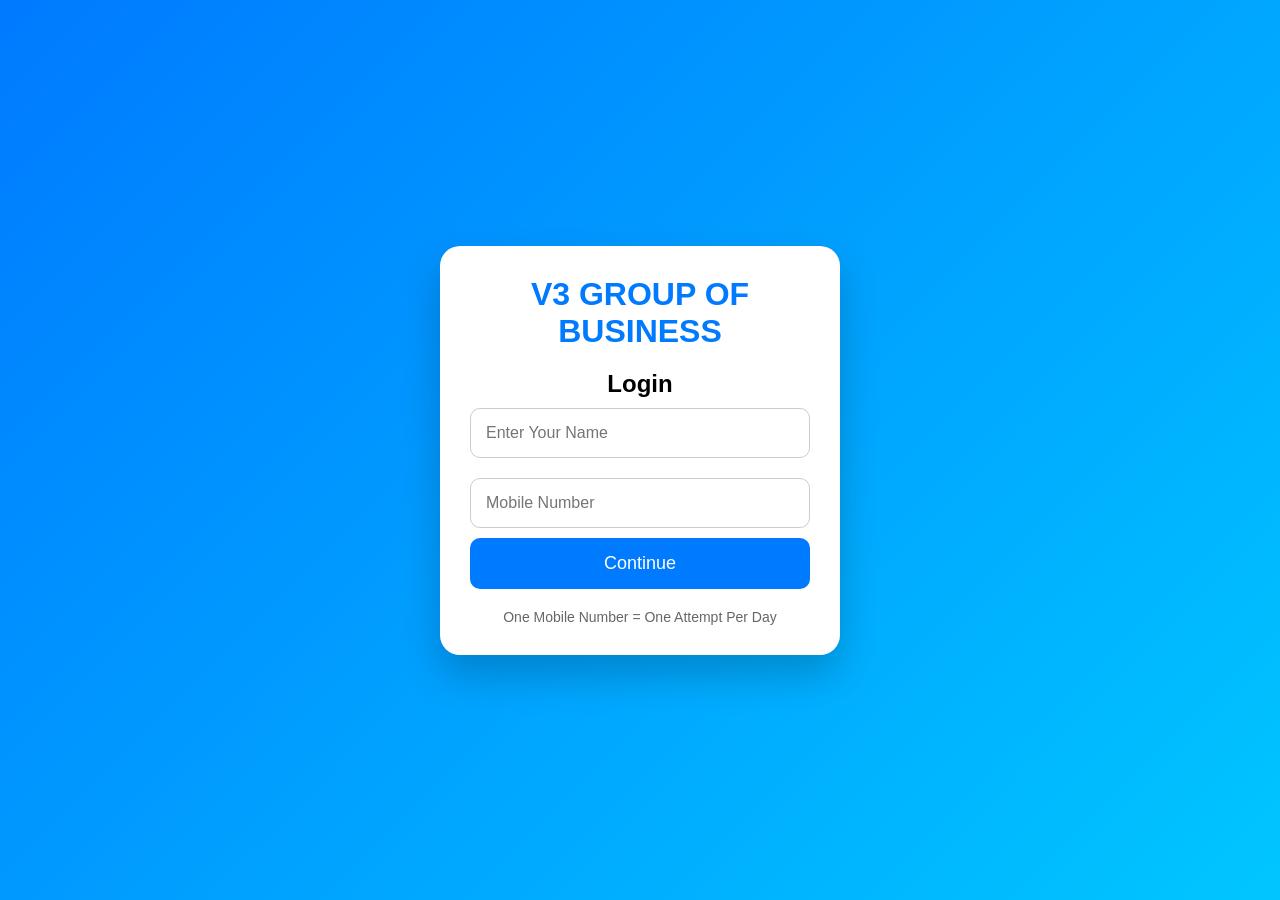
==== login.html @ faf90b87 "Create login.html for user authentication This file contains the HTML structure and styling for a lo" ====
<!DOCTYPE html>
<html lang="en">
<head>
<meta charset="UTF-8">
<meta name="viewport" content="width=device-width, initial-scale=1.0">
<title>Login - V3 Group of Business</title>

<style>
*{
margin:0;
padding:0;
box-sizing:border-box;
font-family:Arial,sans-serif;
}

body{
height:100vh;
display:flex;
justify-content:center;
align-items:center;
background:linear-gradient(135deg,#007AFF,#00C6FF);
}

.card{
width:400px;
background:white;
padding:30px;
border-radius:20px;
box-shadow:0 20px 40px rgba(0,0,0,.2);
text-align:center;
}

h1{
color:#007AFF;
margin-bottom:20px;
}

input{
width:100%;
padding:15px;
margin:10px 0;
border-radius:10px;
border:1px solid #ccc;
font-size:16px;
}

button{
width:100%;
padding:15px;
background:#007AFF;
color:white;
border:none;
border-radius:10px;
font-size:18px;
cursor:pointer;
}

button:hover{
background:#0056d6;
}

p{
margin-top:20px;
font-size:14px;
color:#666;
}
</style>

</head>

<body>

<div class="card">

<h1>V3 GROUP OF BUSINESS</h1>

<h2>Login</h2>

<input type="text" placeholder="Enter Your Name">

<input type="tel" placeholder="Mobile Number">

<button onclick="location.href='challenge.html'">

Continue

</button>

<p>One Mobile Number = One Attempt Per Day</p>

</div>

</body>
</html>
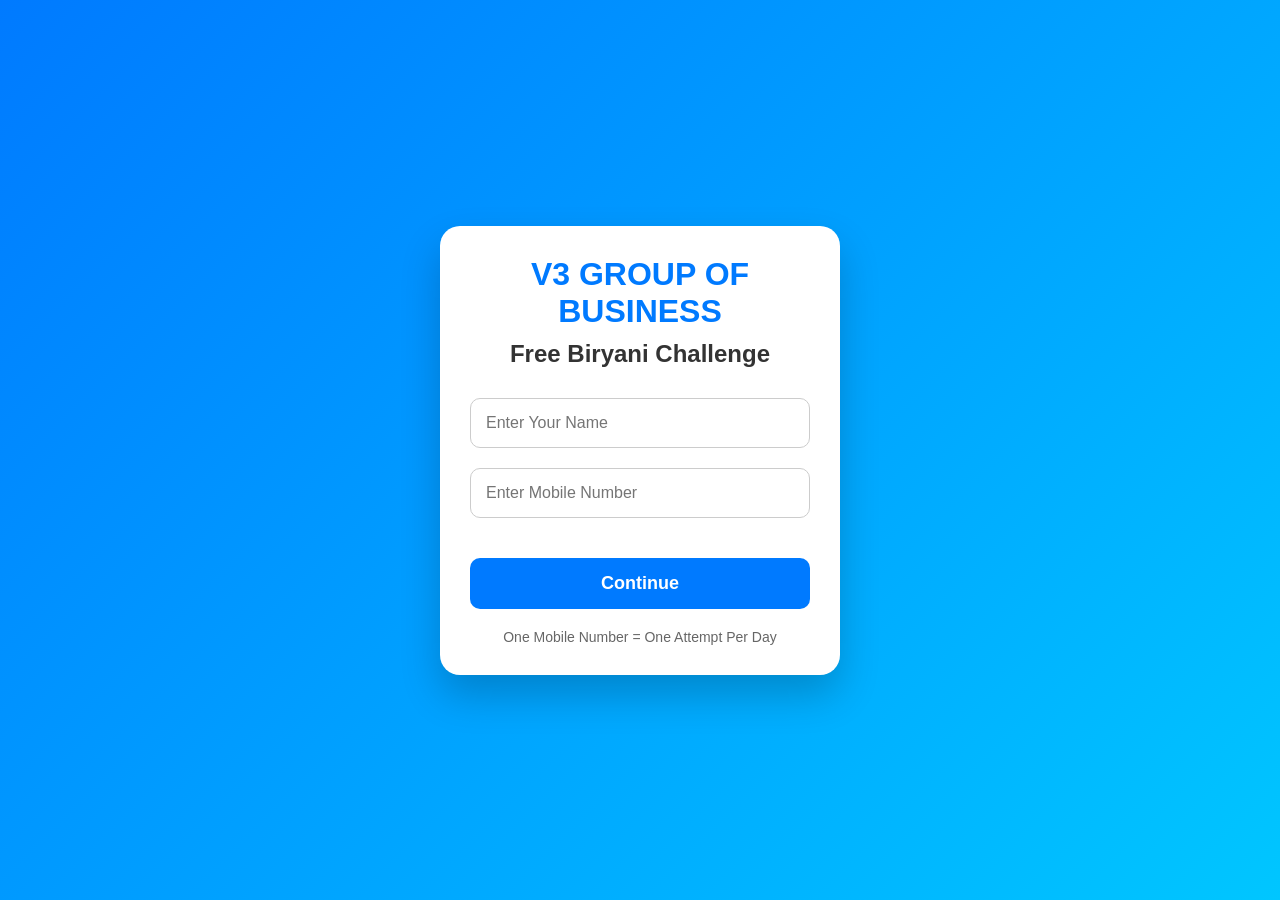
==== commit 428c41e6: "Update login page layout and functionality" ====
--- a/login.html
+++ b/login.html
@@ -23,6 +23,7 @@
 
 .card{
 width:400px;
+max-width:95%;
 background:white;
 padding:30px;
 border-radius:20px;
@@ -32,7 +33,12 @@
 
 h1{
 color:#007AFF;
+margin-bottom:10px;
+}
+
+h2{
 margin-bottom:20px;
+color:#333;
 }
 
 input{
@@ -42,21 +48,32 @@
 border-radius:10px;
 border:1px solid #ccc;
 font-size:16px;
+outline:none;
+}
+
+input:focus{
+border-color:#007AFF;
 }
 
 button{
 width:100%;
 padding:15px;
+margin-top:15px;
 background:#007AFF;
 color:white;
 border:none;
 border-radius:10px;
 font-size:18px;
 cursor:pointer;
+font-weight:bold;
 }
 
 button:hover{
 background:#0056d6;
+}
+
+#recaptcha-container{
+margin-top:15px;
 }
 
 p{
@@ -74,21 +91,54 @@
 
 <h1>V3 GROUP OF BUSINESS</h1>
 
-<h2>Login</h2>
+<h2>Free Biryani Challenge</h2>
 
-<input type="text" placeholder="Enter Your Name">
+<input
+type="text"
+id="name"
+placeholder="Enter Your Name"
+required>
 
-<input type="tel" placeholder="Mobile Number">
+<input
+type="tel"
+id="phone"
+placeholder="Enter Mobile Number"
+maxlength="10"
+required>
 
-<button onclick="location.href='challenge.html'">
+<div id="recaptcha-container"></div>
 
+<button onclick="continueGame()">
 Continue
-
 </button>
 
 <p>One Mobile Number = One Attempt Per Day</p>
 
 </div>
 
+<script>
+function continueGame(){
+
+const name=document.getElementById("name").value.trim();
+const phone=document.getElementById("phone").value.trim();
+
+if(name==""){
+alert("Please Enter Your Name");
+return;
+}
+
+if(phone.length!=10){
+alert("Enter Valid Mobile Number");
+return;
+}
+
+localStorage.setItem("playerName",name);
+localStorage.setItem("playerPhone",phone);
+
+window.location.href="challenge.html";
+
+}
+</script>
+
 </body>
 </html>
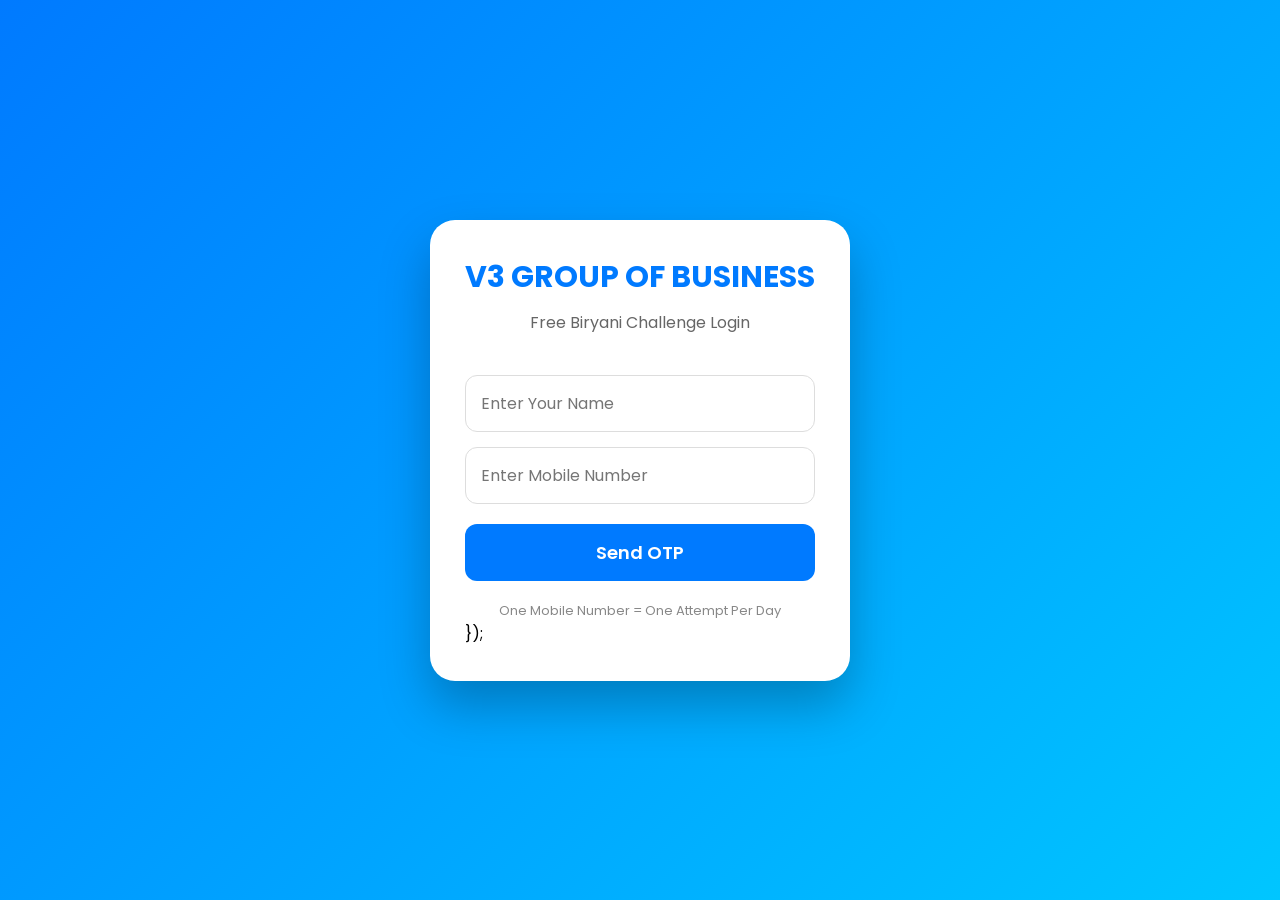
==== commit d6b46cdc: "Refactor login.html for improved structure and style" ====
--- a/login.html
+++ b/login.html
@@ -1,86 +1,198 @@
-<!DOCTYPE html>
+ <!DOCTYPE html>
 <html lang="en">
+
 <head>
+
 <meta charset="UTF-8">
+
 <meta name="viewport" content="width=device-width, initial-scale=1.0">
-<title>Login - V3 Group of Business</title>
+
+<title>V3 Group of Business Login</title>
+
+<link rel="preconnect" href="https://fonts.googleapis.com">
+
+<link rel="preconnect" href="https://fonts.gstatic.com" crossorigin>
+
+<link href="https://fonts.googleapis.com/css2?family=Poppins:wght@300;400;500;600;700&display=swap" rel="stylesheet">
 
 <style>
+
 *{
 margin:0;
 padding:0;
 box-sizing:border-box;
-font-family:Arial,sans-serif;
+font-family:'Poppins',sans-serif;
 }
 
 body{
+
+background:linear-gradient(135deg,#007AFF,#00C6FF);
+
 height:100vh;
+
 display:flex;
+
 justify-content:center;
+
 align-items:center;
-background:linear-gradient(135deg,#007AFF,#00C6FF);
+
+padding:20px;
+
 }
 
 .card{
-width:400px;
-max-width:95%;
-background:white;
-padding:30px;
-border-radius:20px;
-box-shadow:0 20px 40px rgba(0,0,0,.2);
+
+width:100%;
+max-width:420px;
+
+background:#fff;
+
+border-radius:25px;
+
+padding:35px;
+
+box-shadow:0 25px 50px rgba(0,0,0,.25);
+
+animation:fade .6s;
+
+}
+
+@keyframes fade{
+
+from{
+opacity:0;
+transform:translateY(30px);
+}
+
+to{
+opacity:1;
+transform:translateY(0);
+}
+
+}
+
+.logo{
+
+font-size:30px;
+
+font-weight:700;
+
 text-align:center;
-}
-
-h1{
+
 color:#007AFF;
+
 margin-bottom:10px;
-}
-
-h2{
-margin-bottom:20px;
-color:#333;
+
+}
+
+.subtitle{
+
+text-align:center;
+
+color:#666;
+
+margin-bottom:25px;
+
 }
 
 input{
+
 width:100%;
+
 padding:15px;
-margin:10px 0;
-border-radius:10px;
-border:1px solid #ccc;
+
+margin-top:15px;
+
+border-radius:12px;
+
+border:1px solid #ddd;
+
 font-size:16px;
+
 outline:none;
+
+transition:.3s;
+
 }
 
 input:focus{
+
 border-color:#007AFF;
+
+box-shadow:0 0 10px rgba(0,122,255,.25);
+
 }
 
 button{
+
 width:100%;
+
 padding:15px;
+
+margin-top:20px;
+
+border:none;
+
+border-radius:12px;
+
+background:#007AFF;
+
+color:white;
+
+font-size:18px;
+
+font-weight:600;
+
+cursor:pointer;
+
+transition:.3s;
+
+}
+
+button:hover{
+
+background:#005edb;
+
+}
+
+#otpBox{
+
+display:none;
+
+}
+
+#verifyBtn{
+
+display:none;
+
+background:#28a745;
+
+}
+
+#status{
+
+margin-top:20px;
+
+text-align:center;
+
+font-weight:600;
+
+color:#007AFF;
+
+}
+
+.small{
+
 margin-top:15px;
-background:#007AFF;
-color:white;
-border:none;
-border-radius:10px;
-font-size:18px;
-cursor:pointer;
-font-weight:bold;
-}
-
-button:hover{
-background:#0056d6;
-}
-
-#recaptcha-container{
-margin-top:15px;
-}
-
-p{
-margin-top:20px;
-font-size:14px;
-color:#666;
-}
+
+text-align:center;
+
+font-size:13px;
+
+color:#888;
+
+}
+
 </style>
 
 </head>
@@ -89,56 +201,252 @@
 
 <div class="card">
 
-<h1>V3 GROUP OF BUSINESS</h1>
-
-<h2>Free Biryani Challenge</h2>
+<div class="logo">
+
+V3 GROUP OF BUSINESS
+
+</div>
+
+<div class="subtitle">
+
+Free Biryani Challenge Login
+
+</div>
 
 <input
 type="text"
 id="name"
-placeholder="Enter Your Name"
-required>
+placeholder="Enter Your Name">
 
 <input
 type="tel"
 id="phone"
-placeholder="Enter Mobile Number"
-maxlength="10"
-required>
+placeholder="Enter Mobile Number">
 
 <div id="recaptcha-container"></div>
 
-<button onclick="continueGame()">
-Continue
+<button id="sendOtpBtn">
+
+Send OTP
+
 </button>
 
-<p>One Mobile Number = One Attempt Per Day</p>
+<div id="otpBox">
+
+<input
+type="number"
+id="otp"
+placeholder="Enter OTP">
 
 </div>
 
-<script>
-function continueGame(){
+<button id="verifyBtn">
+
+Verify OTP
+
+</button>
+
+<div id="status"></div>
+
+<div class="small">
+
+One Mobile Number = One Attempt Per Day
+
+</div<!-- Firebase SDK -->
+
+<script type="module">
+
+import { initializeApp } from "https://www.gstatic.com/firebasejs/10.12.2/firebase-app.js";
+
+import {
+getAuth,
+RecaptchaVerifier,
+signInWithPhoneNumber
+} from "https://www.gstatic.com/firebasejs/10.12.2/firebase-auth.js";
+
+import {
+getFirestore,
+doc,
+getDoc,
+setDoc
+} from "https://www.gstatic.com/firebasejs/10.12.2/firebase-firestore.js";
+
+const firebaseConfig = {
+apiKey: " AIzaSyCoCuThFeKjCY7ovam-PGIeY0mf37K5oJw",
+authDomain: "v3-timer-929d2.firebaseapp.com",
+
+projectId: "v3-timer-929d2",
+
+storageBucket: "v3-timer-929d2.firebasestorage.app",
+
+messagingSenderId: "721042527013",
+
+appId: "1:721042527013:web:694ccce77e908a72bbc0cc"
+
+};
+
+const app=initializeApp(firebaseConfig);
+
+const auth=getAuth(app);
+
+const db=getFirestore(app);
+
+window.recaptchaVerifier=new RecaptchaVerifier(auth,"recaptcha-container",{
+
+size:"normal"
+
+});
+
+const sendOtpBtn=document.getElementById("sendOtpBtn");
+
+const verifyBtn=document.getElementById("verifyBtn");
+
+const otpBox=document.getElementById("otpBox");
+
+const status=document.getElementById("status");
+
+let confirmationResult;sendOtpBtn.addEventListener("click",async()=>{
 
 const name=document.getElementById("name").value.trim();
+
 const phone=document.getElementById("phone").value.trim();
 
 if(name==""){
+
 alert("Please Enter Your Name");
+
 return;
+
 }
 
 if(phone.length!=10){
+
 alert("Enter Valid Mobile Number");
+
 return;
-}
+
+}
+
+status.innerHTML="Checking...";
+
+const docRef=doc(db,"users",phone);
+
+const docSnap=await getDoc(docRef);
+
+if(docSnap.exists()){
+
+const data=docSnap.data();
+
+const today=new Date().toLocaleDateString();
+
+if(data.lastPlayed==today){
+
+status.innerHTML="❌ You already played today.";
+
+return;
+
+}
+
+}
+
+const appVerifier=window.recaptchaVerifier;
+
+signInWithPhoneNumber(
+
+auth,
+
+"+91"+phone,
+
+appVerifier
+
+)
+
+.then((result)=>{
+
+confirmationResult=result;
+
+otpBox.style.display="block";
+
+verifyBtn.style.display="block";
+
+status.innerHTML="✅ OTP Sent Successfully";
+
+})
+
+.catch((error)=>{
+
+console.log(error);
+
+status.innerHTML="❌ OTP Failed. Try Again.";
+
+});verifyBtn.addEventListener("click", async () => {
+
+const otp = document.getElementById("otp").value.trim();
+
+if(otp==""){
+
+alert("Please Enter OTP");
+
+return;
+
+}
+
+confirmationResult.confirm(otp)
+
+.then(async(result)=>{
+
+const user=result.user;
+
+const name=document.getElementById("name").value.trim();
+
+const phone=document.getElementById("phone").value.trim();
+
+const today=new Date().toLocaleDateString();
+
+await setDoc(doc(db,"users",phone),{
+
+name:name,
+
+phone:phone,
+
+lastPlayed:today,
+
+points:0,
+
+createdAt:new Date().toISOString()
+
+},{merge:true});
+
+status.innerHTML="✅ Login Successful";
 
 localStorage.setItem("playerName",name);
+
 localStorage.setItem("playerPhone",phone);
 
+setTimeout(()=>{
+
 window.location.href="challenge.html";
 
-}
+},1500);
+
+})
+
+.catch((error)=>{
+
+console.log(error);
+
+status.innerHTML="❌ Invalid OTP";
+
+});
+
+});
+
 </script>
 
+</div>
+
 </body>
+
 </html>
+
+});
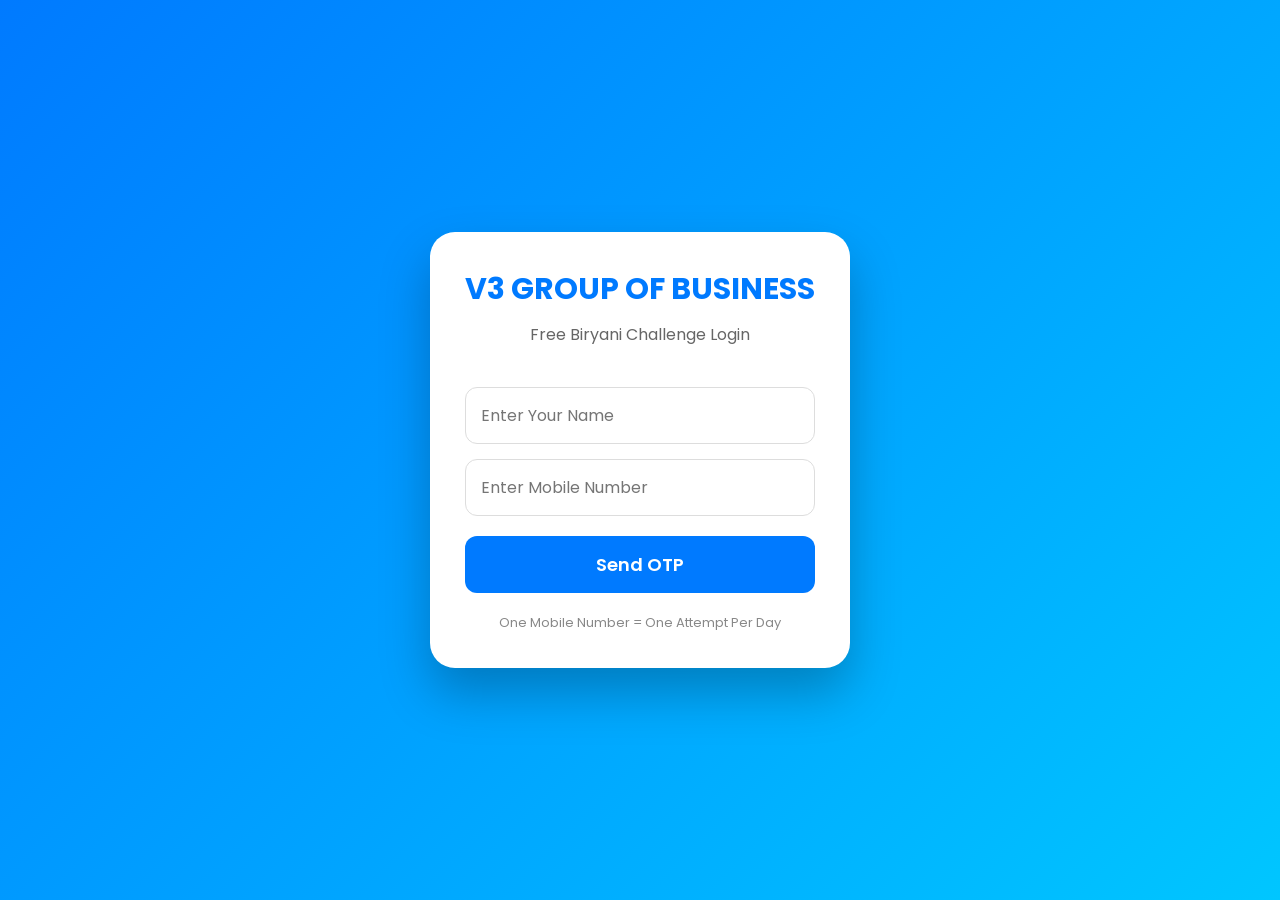
==== commit c7976520: "Update login.html" ====
--- a/login.html
+++ b/login.html
@@ -448,5 +448,3 @@
 </body>
 
 </html>
-
-});
